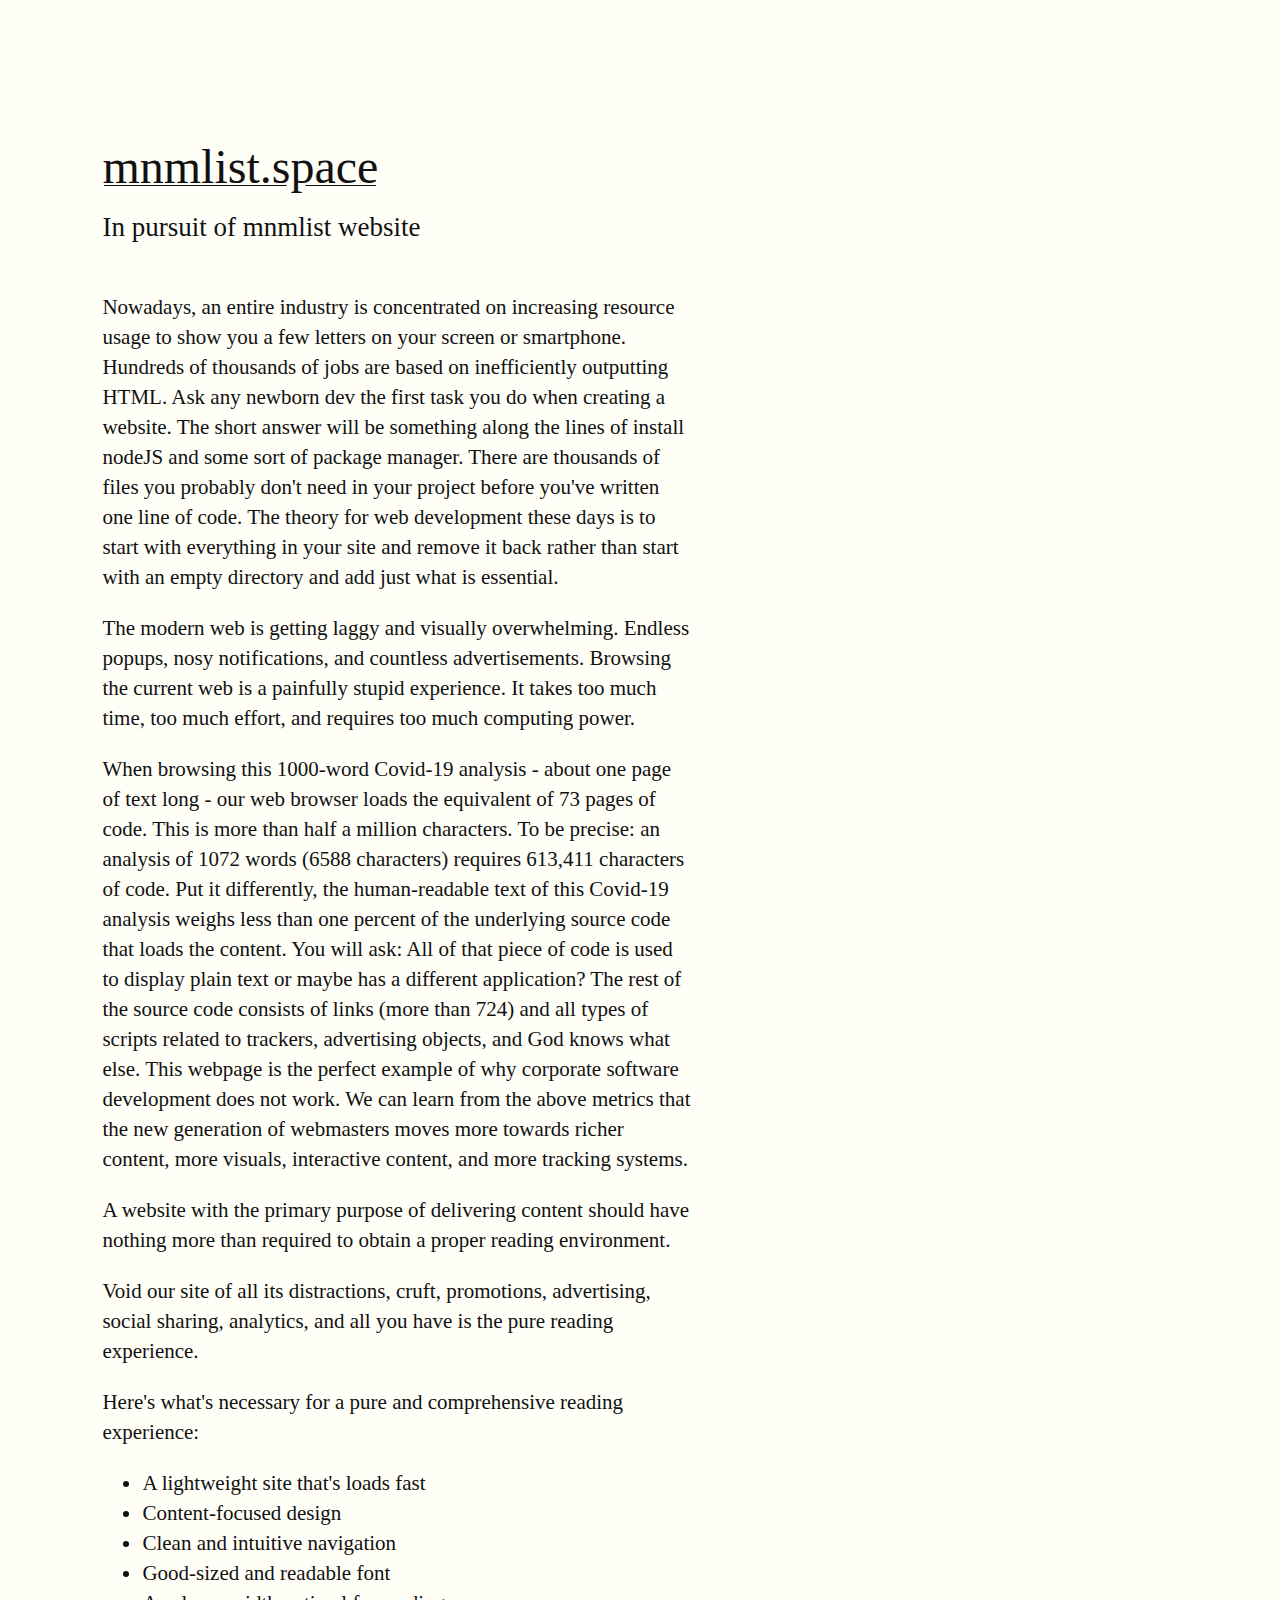
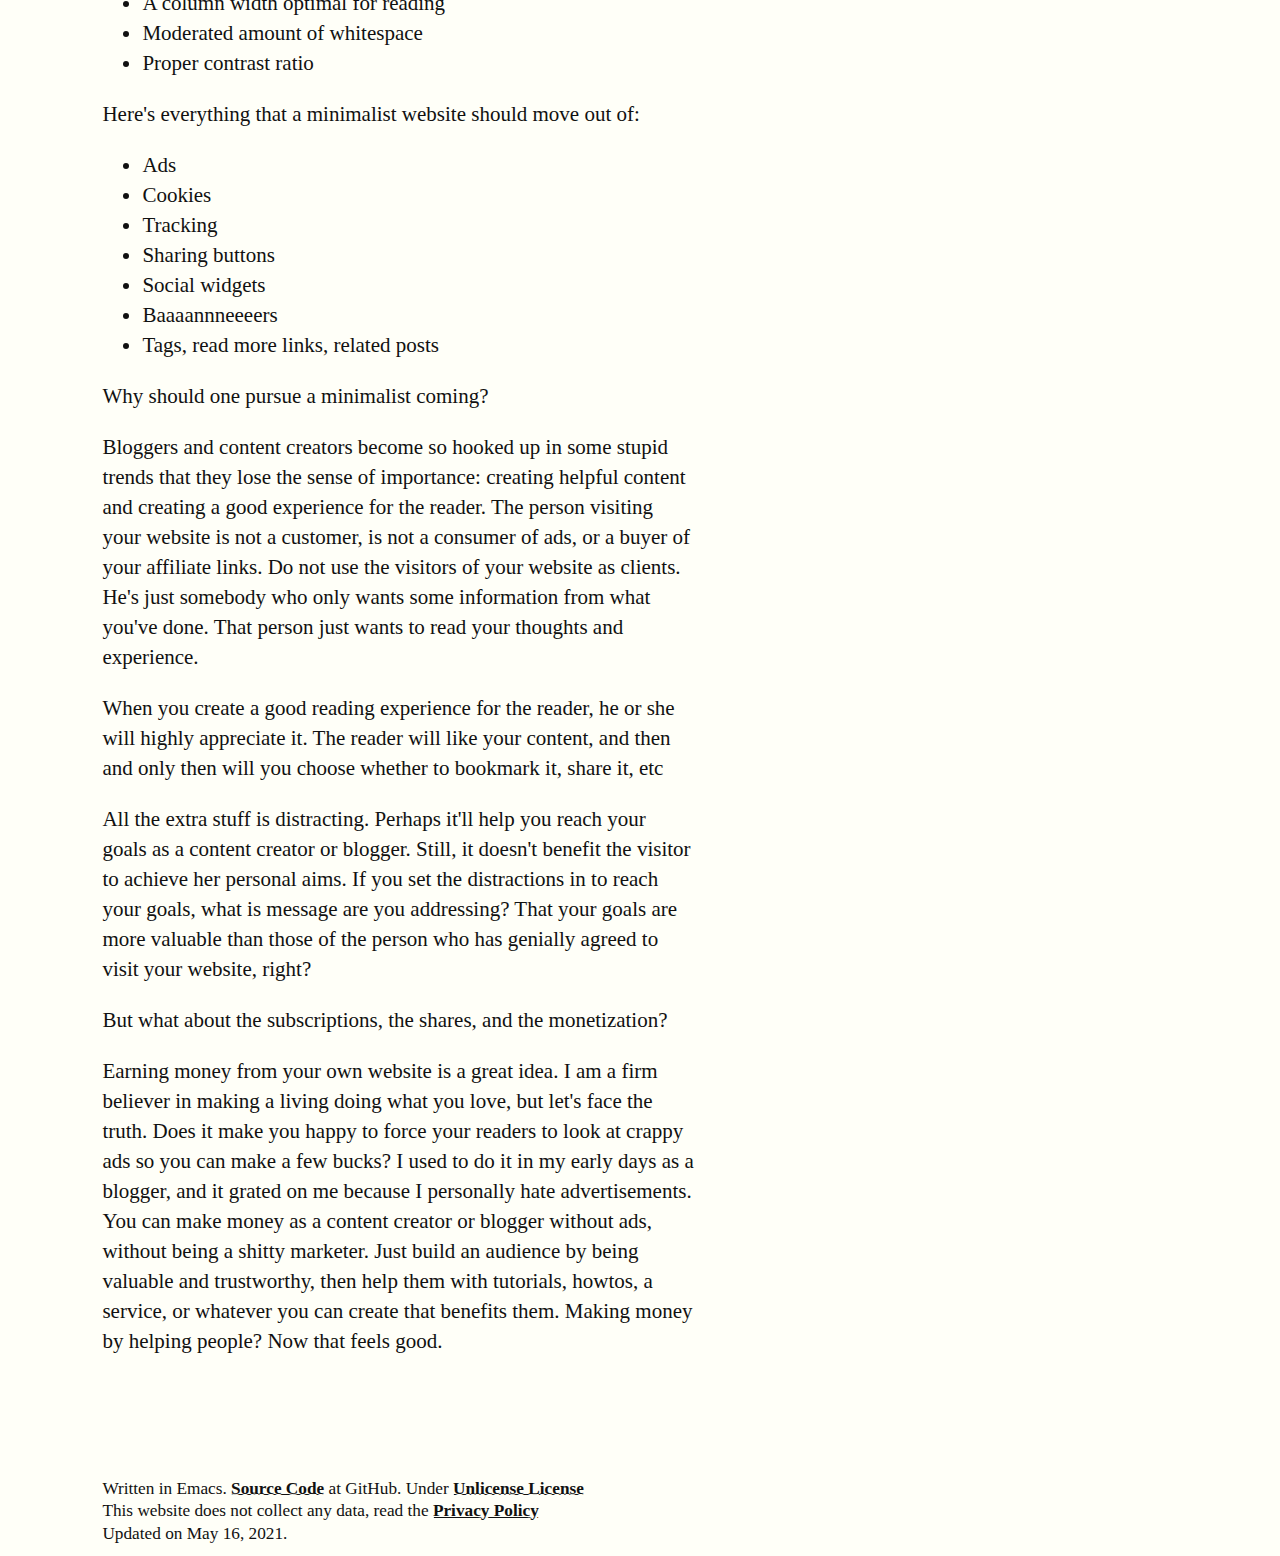
==== index.html @ 06d0e271 "Adding my existing site." ====
<!DOCTYPE html>
<html lang="en">
<head>
    <meta charset="UTF-8">
    <meta http-equiv="X-UA-Compatible" content="IE=edge">
    <meta name="referrer" content="no-referrer-when-downgrade" />
    <meta name="viewport" content="width=device-width, initial-scale=1.0">
    <meta name="author" content="Stephan Stoilov">
    <meta name="description" content="Void our site of all its distractions, advertising, social sharing, and all you have is the pure user experience.">
    <link rel="canonical" href="https://mnmlist.space/" />
    <link rel="stylesheet" href="styles/style.css" />
    <title>In pursuit of mnmlist website</title>
</head>
<body>
    <article>
      <h1 class="logo"><a href="/">mnmlist.space</a></h1>
      <p class="subtitle">In pursuit of mnmlist website</p>
      <section>
        <p>Nowadays, an entire industry is concentrated on increasing resource usage to show you a few letters on your screen or smartphone. Hundreds of thousands of jobs are based on inefficiently outputting HTML. Ask any newborn dev the first task you do when creating a website. The short answer will be something along the lines of install nodeJS and some sort of package manager. There are thousands of files you probably don't need in your project before you've written one line of code. The theory for web development these days is to start with everything in your site and remove it back rather than start with an empty directory and add just what is essential.</p>
        <p>The modern web is getting laggy and visually overwhelming. Endless popups, nosy notifications, and countless advertisements. Browsing the current web is a painfully stupid experience. It takes too much time, too much effort, and requires too much computing power.</p>
        <p>When browsing this 1000-word Covid-19 analysis - about one page of text long - our web browser loads the equivalent of 73 pages of code. This is more than half a million characters. To be precise: an analysis of 1072 words (6588 characters) requires 613,411 characters of code. Put it differently, the human-readable text of this Covid-19 analysis weighs less than one percent of the underlying source code that loads the content. You will ask: All of that piece of code is used to display plain text or maybe has a different application? The rest of the source code consists of links (more than 724) and all types of scripts related to trackers, advertising objects, and God knows what else. This webpage is the perfect example of why corporate software development does not work. We can learn from the above metrics that the new generation of webmasters moves more towards richer content, more visuals, interactive content, and more tracking systems. </p>
        <p>A website with the primary purpose of delivering content should have nothing more than required to obtain a proper reading environment.</p>
        <p>Void our site of all its distractions, cruft, promotions, advertising, social sharing, analytics, and all you have is the pure reading experience.</p>
        <p>Here's what's necessary for a pure and comprehensive reading experience:</p>
        <ul>
          <li>A lightweight site that's loads fast</li>
          <li>Content-focused design</li>
          <li>Clean and intuitive navigation</li>
          <li>Good-sized and readable font</li>
          <li>A column width optimal for reading</li>
          <li>Moderated amount of whitespace</li>
          <li>Proper contrast ratio</li>
        </ul>
        <p>Here's everything that a minimalist website should move out of:</p>
        <ul>
          <li>Ads</li>
          <li>Cookies</li>
          <li>Tracking</li>
          <li>Sharing buttons</li>
          <li>Social widgets</li>
          <li>Baaaannneeeers</li>
          <li>Tags, read more links, related posts</li>
        </ul>
        <p>Why should one pursue a minimalist coming?</p>
        <p>Bloggers and content creators become so hooked up in some stupid trends that they lose the sense of importance: creating helpful content and creating a good experience for the reader. The person visiting your website is not a customer, is not a consumer of ads, or a buyer of your affiliate links. Do not use the visitors of your website as clients. He's just somebody who only wants some information from what you've done. That person just wants to read your thoughts and experience.</p>
        <p>When you create a good reading experience for the reader, he or she will highly appreciate it. The reader will like your content, and then and only then will you choose whether to bookmark it, share it, etc</p>
        <p>All the extra stuff is distracting. Perhaps it'll help you reach your goals as a content creator or blogger. Still, it doesn't benefit the visitor to achieve her personal aims. If you set the distractions in to reach your goals, what is message are you addressing? That your goals are more valuable than those of the person who has genially agreed to visit your website, right?</p>
        <p>But what about the subscriptions, the shares, and the monetization?</p>
        <p>Earning money from your own website is a great idea. I am a firm believer in making a living doing what you love, but let's face the truth. Does it make you happy to force your readers to look at crappy ads so you can make a few bucks? I used to do it in my early days as a blogger, and it grated on me because I personally hate advertisements. You can make money as a content creator or blogger without ads, without being a shitty marketer. Just build an audience by being valuable and trustworthy, then help them with tutorials, howtos, a service, or whatever you can create that benefits them. Making money by helping people? Now that feels good.</p>
      </section>
    </article>
    <footer>
      <p>Written in Emacs. <a title="the source code is available at github" href="https://github.com/mnmlistspace/mnmlist.space"><strong>Source Code</strong></a> at GitHub. Under <a title="mnmlist.space is licensed under the unlicense" href="/license.html"><strong>Unlicense License</strong></a></p>
      <p>This website does not collect any data, read the <a title="mnmlist.space's privacy policy" href="/privacy_policy.html"><strong>Privacy Policy</strong></a></p>
      <p>Updated on May 16, 2021.</p>
    </footer>
  </body>
</html>
---- styles/style.css ----
html {
    font-size: 15px;
}
body {
    width: 87.5%;
    margin-left: auto;
    margin-right: auto;
    padding-left: 12.5%;
    font-family: "Times New Roman", Times, serif;
    font-display: optional;
    background-color: #fffff8;
    color: #111;
    max-width: 1400px;
    counter-reset: sidenote-counter;
}
h1 {
    font-weight: 400;
    margin-top: 4rem;
    margin-bottom: 1.5rem;
    font-size: 3.2rem;
    line-height: 1;
}
h2 {
    font-style: italic;
    font-weight: 400;
    margin-top: 2.1rem;
    margin-bottom: 1.4rem;
    font-size: 2.2rem;
    line-height: 1;
}
p.subtitle {
    font-style: initial;
    margin-top: 1rem;
    margin-bottom: 1rem;
    font-size: 1.8rem;
    display: block;
    line-height: 1;
}
article {
    padding: 5rem 0;
}
section {
    padding-top: 1rem;
    padding-bottom: 1rem;
}
dl,
ol,
p,
ul {
    font-size: 1.4rem;
    line-height: 2rem;
}
p {
    margin-top: 1.4rem;
    margin-bottom: 1.4rem;
    padding-right: 0;
    vertical-align: baseline;
}
section > footer,
section > p,
section > table {
    width: 55%;
}
a:link,
a:visited {
    color: inherit;
}
.hover-tufte-underline:hover,
.tufte-underline,
a:link {
    text-decoration: none;
    background: -webkit-linear-gradient(#fffff8, #fffff8), -webkit-linear-gradient(#fffff8, #fffff8), -webkit-linear-gradient(currentColor, currentColor);
    background: linear-gradient(#fffff8, #fffff8), linear-gradient(#fffff8, #fffff8), linear-gradient(currentColor, currentColor);
    -webkit-background-size: 0.05em 1px, 0.05em 1px, 1px 1px;
    -moz-background-size: 0.05em 1px, 0.05em 1px, 1px 1px;
    background-size: 0.05em 1px, 0.05em 1px, 1px 1px;
    background-repeat: no-repeat, no-repeat, repeat-x;
    text-shadow: 0.03em 0 #fffff8, -0.03em 0 #fffff8, 0 0.03em #fffff8, 0 -0.03em #fffff8, 0.06em 0 #fffff8, -0.06em 0 #fffff8, 0.09em 0 #fffff8, -0.09em 0 #fffff8, 0.12em 0 #fffff8, -0.12em 0 #fffff8, 0.15em 0 #fffff8, -0.15em 0 #fffff8;
    background-position: 0 93%, 100% 93%, 0 93%;
}
.hover-tufte-underline:hover,
.tufte-underline,
a:link {
    background-position-y: 87%, 87%, 87%;
}
code,
pre > code {
    font-family: Consolas, "Liberation Mono", Menlo, Courier, monospace;
    font-size: 1rem;
    line-height: 1.42;
    -webkit-text-size-adjust: 100%;
    background: #fbf8d8;
}
pre > code {
    font-size: 0.9rem;
    width: 52.5%;
    overflow-x: auto;
    display: block;
}
footer > p {
    font-size: 1.15rem;
    line-height: 0.1;
}

body {
    width: 84%;
    padding-left: 8%;
    padding-right: 8%;
}

@media (max-width: 760px) {
    body {
        width: 84%;
        padding-left: 3%;
        padding-right: 3%;
    }

    hr,
    section > p,
    section > footer,
    section > table {
        width: 100%;
    }

    pre > code {
        width: 97%;
    }

    section > dl,
    section > ol,
    section > ul {
        width: 90%;
    }
}
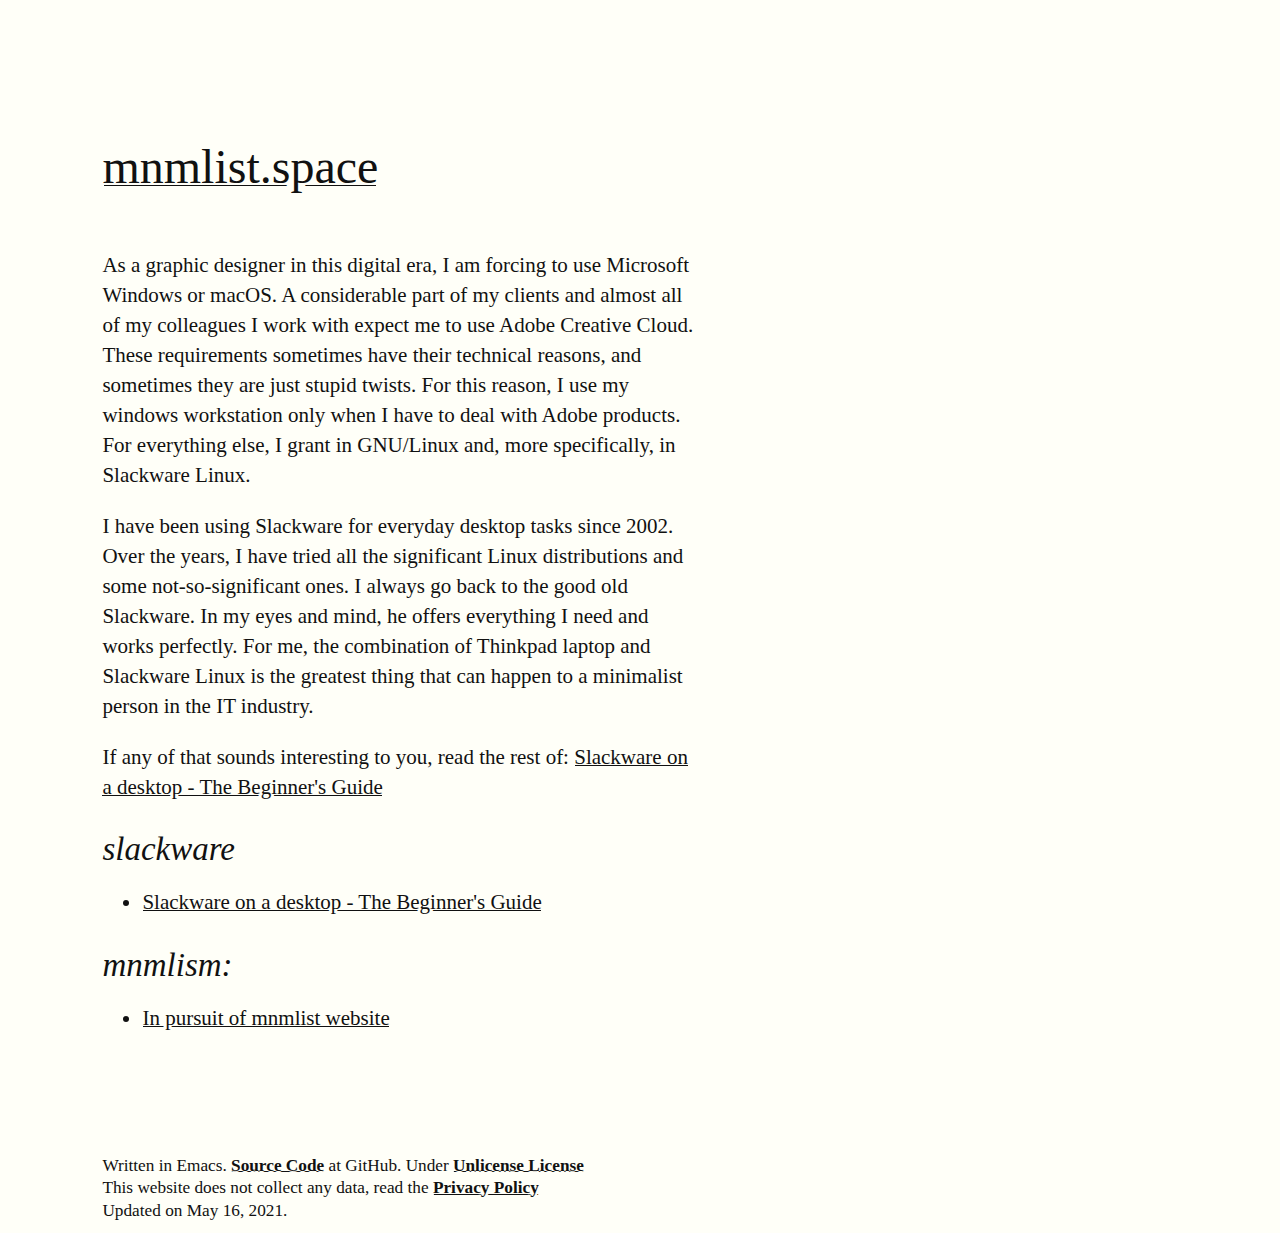
==== commit 114ef098: "update content" ====
--- a/index.html
+++ b/index.html
@@ -9,48 +9,34 @@
     <meta name="description" content="Void our site of all its distractions, advertising, social sharing, and all you have is the pure user experience.">
     <link rel="canonical" href="https://mnmlist.space/" />
     <link rel="stylesheet" href="styles/style.css" />
-    <title>In pursuit of mnmlist website</title>
+    <title>How much can be done with very little?</title>
 </head>
 <body>
     <article>
       <h1 class="logo"><a href="/">mnmlist.space</a></h1>
-      <p class="subtitle">In pursuit of mnmlist website</p>
       <section>
-        <p>Nowadays, an entire industry is concentrated on increasing resource usage to show you a few letters on your screen or smartphone. Hundreds of thousands of jobs are based on inefficiently outputting HTML. Ask any newborn dev the first task you do when creating a website. The short answer will be something along the lines of install nodeJS and some sort of package manager. There are thousands of files you probably don't need in your project before you've written one line of code. The theory for web development these days is to start with everything in your site and remove it back rather than start with an empty directory and add just what is essential.</p>
-        <p>The modern web is getting laggy and visually overwhelming. Endless popups, nosy notifications, and countless advertisements. Browsing the current web is a painfully stupid experience. It takes too much time, too much effort, and requires too much computing power.</p>
-        <p>When browsing this 1000-word Covid-19 analysis - about one page of text long - our web browser loads the equivalent of 73 pages of code. This is more than half a million characters. To be precise: an analysis of 1072 words (6588 characters) requires 613,411 characters of code. Put it differently, the human-readable text of this Covid-19 analysis weighs less than one percent of the underlying source code that loads the content. You will ask: All of that piece of code is used to display plain text or maybe has a different application? The rest of the source code consists of links (more than 724) and all types of scripts related to trackers, advertising objects, and God knows what else. This webpage is the perfect example of why corporate software development does not work. We can learn from the above metrics that the new generation of webmasters moves more towards richer content, more visuals, interactive content, and more tracking systems. </p>
-        <p>A website with the primary purpose of delivering content should have nothing more than required to obtain a proper reading environment.</p>
-        <p>Void our site of all its distractions, cruft, promotions, advertising, social sharing, analytics, and all you have is the pure reading experience.</p>
-        <p>Here's what's necessary for a pure and comprehensive reading experience:</p>
+        <p>
+          As a graphic designer in this digital era, I am forcing to use Microsoft Windows or macOS. A considerable part of my clients and almost all of my colleagues I work with expect me to use Adobe Creative Cloud. These requirements sometimes have their technical reasons, and sometimes they are just stupid twists. For this reason, I use my windows workstation only when I have to deal with Adobe products. For everything else, I grant in GNU/Linux and, more specifically, in Slackware Linux.
+        </p>
+        <p>
+          I have been using Slackware for everyday desktop tasks since 2002. Over the years, I have tried all the significant Linux distributions and some not-so-significant ones. I always go back to the good old Slackware. In my eyes and mind, he offers everything I need and works perfectly. For me, the combination of Thinkpad laptop and Slackware Linux is the greatest thing that can happen to a minimalist person in the IT industry.
+        </p>
+        <p>
+          If any of that sounds interesting to you, read the rest of:
+          <a title="How To Install Slackware Step By Step" href="/slackware/install.html">Slackware on a desktop - The Beginner's Guide</a>
+        </p>
+        <p><h2>slackware</h2></p>
         <ul>
-          <li>A lightweight site that's loads fast</li>
-          <li>Content-focused design</li>
-          <li>Clean and intuitive navigation</li>
-          <li>Good-sized and readable font</li>
-          <li>A column width optimal for reading</li>
-          <li>Moderated amount of whitespace</li>
-          <li>Proper contrast ratio</li>
+          <li><a title="How To Install Slackware Step By Step" href="/slackware/install.html">Slackware on a desktop - The Beginner's Guide</a></li>
         </ul>
-        <p>Here's everything that a minimalist website should move out of:</p>
+        <p><h2>mnmlism:</h2></p>
         <ul>
-          <li>Ads</li>
-          <li>Cookies</li>
-          <li>Tracking</li>
-          <li>Sharing buttons</li>
-          <li>Social widgets</li>
-          <li>Baaaannneeeers</li>
-          <li>Tags, read more links, related posts</li>
+          <li><a title="Why should one pursue a minimalist website?" href="/mnmlist-website.html">In pursuit of mnmlist website</a></li>
         </ul>
-        <p>Why should one pursue a minimalist coming?</p>
-        <p>Bloggers and content creators become so hooked up in some stupid trends that they lose the sense of importance: creating helpful content and creating a good experience for the reader. The person visiting your website is not a customer, is not a consumer of ads, or a buyer of your affiliate links. Do not use the visitors of your website as clients. He's just somebody who only wants some information from what you've done. That person just wants to read your thoughts and experience.</p>
-        <p>When you create a good reading experience for the reader, he or she will highly appreciate it. The reader will like your content, and then and only then will you choose whether to bookmark it, share it, etc</p>
-        <p>All the extra stuff is distracting. Perhaps it'll help you reach your goals as a content creator or blogger. Still, it doesn't benefit the visitor to achieve her personal aims. If you set the distractions in to reach your goals, what is message are you addressing? That your goals are more valuable than those of the person who has genially agreed to visit your website, right?</p>
-        <p>But what about the subscriptions, the shares, and the monetization?</p>
-        <p>Earning money from your own website is a great idea. I am a firm believer in making a living doing what you love, but let's face the truth. Does it make you happy to force your readers to look at crappy ads so you can make a few bucks? I used to do it in my early days as a blogger, and it grated on me because I personally hate advertisements. You can make money as a content creator or blogger without ads, without being a shitty marketer. Just build an audience by being valuable and trustworthy, then help them with tutorials, howtos, a service, or whatever you can create that benefits them. Making money by helping people? Now that feels good.</p>
       </section>
     </article>
     <footer>
-      <p>Written in Emacs. <a title="the source code is available at github" href="https://github.com/mnmlistspace/mnmlist.space"><strong>Source Code</strong></a> at GitHub. Under <a title="mnmlist.space is licensed under the unlicense" href="/license.html"><strong>Unlicense License</strong></a></p>
+      <p>Written in Emacs. <a title="the source code is available at github" href="https://github.com/mnmlistspace"><strong>Source Code</strong></a> at GitHub. Under <a title="mnmlist.space is licensed under the unlicense" href="/license.html"><strong>Unlicense License</strong></a></p>
       <p>This website does not collect any data, read the <a title="mnmlist.space's privacy policy" href="/privacy_policy.html"><strong>Privacy Policy</strong></a></p>
       <p>Updated on May 16, 2021.</p>
     </footer>
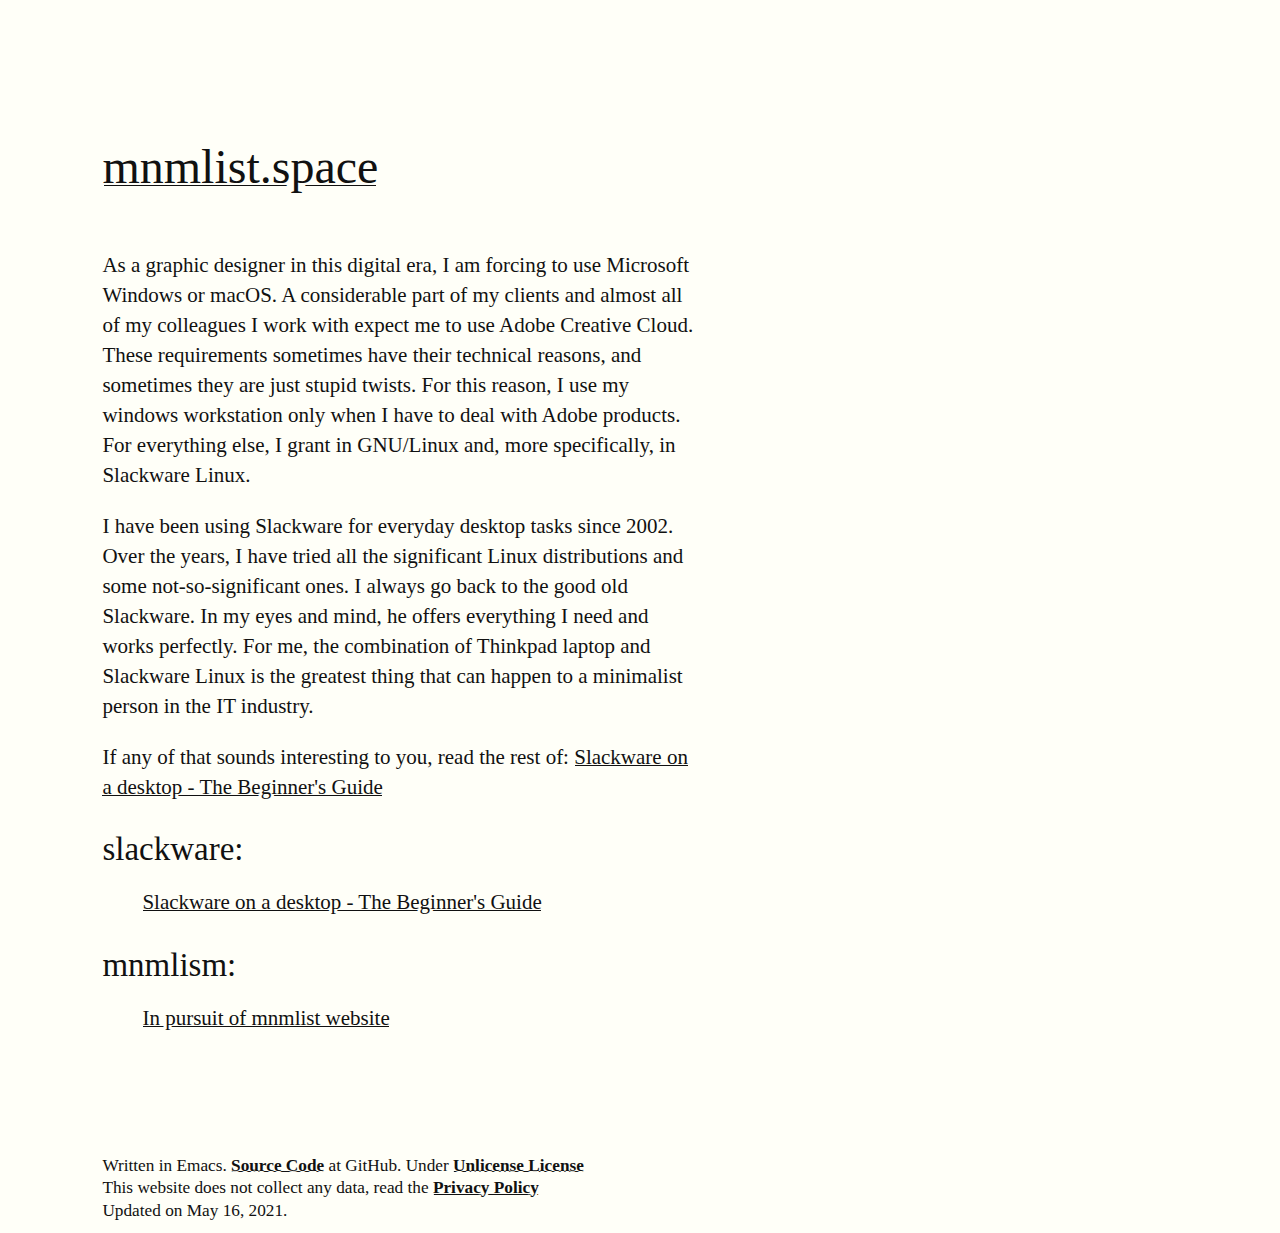
==== commit f989a526: "index: update content" ====
--- a/index.html
+++ b/index.html
@@ -25,7 +25,7 @@
           If any of that sounds interesting to you, read the rest of:
           <a title="How To Install Slackware Step By Step" href="/slackware/install.html">Slackware on a desktop - The Beginner's Guide</a>
         </p>
-        <p><h2>slackware</h2></p>
+        <p><h2>slackware:</h2></p>
         <ul>
           <li><a title="How To Install Slackware Step By Step" href="/slackware/install.html">Slackware on a desktop - The Beginner's Guide</a></li>
         </ul>
--- a/styles/style.css
+++ b/styles/style.css
@@ -21,7 +21,6 @@
     line-height: 1;
 }
 h2 {
-    font-style: italic;
     font-weight: 400;
     margin-top: 2.1rem;
     margin-bottom: 1.4rem;
@@ -47,6 +46,7 @@
 ol,
 p,
 ul {
+    list-style-type: none;
     font-size: 1.4rem;
     line-height: 2rem;
 }
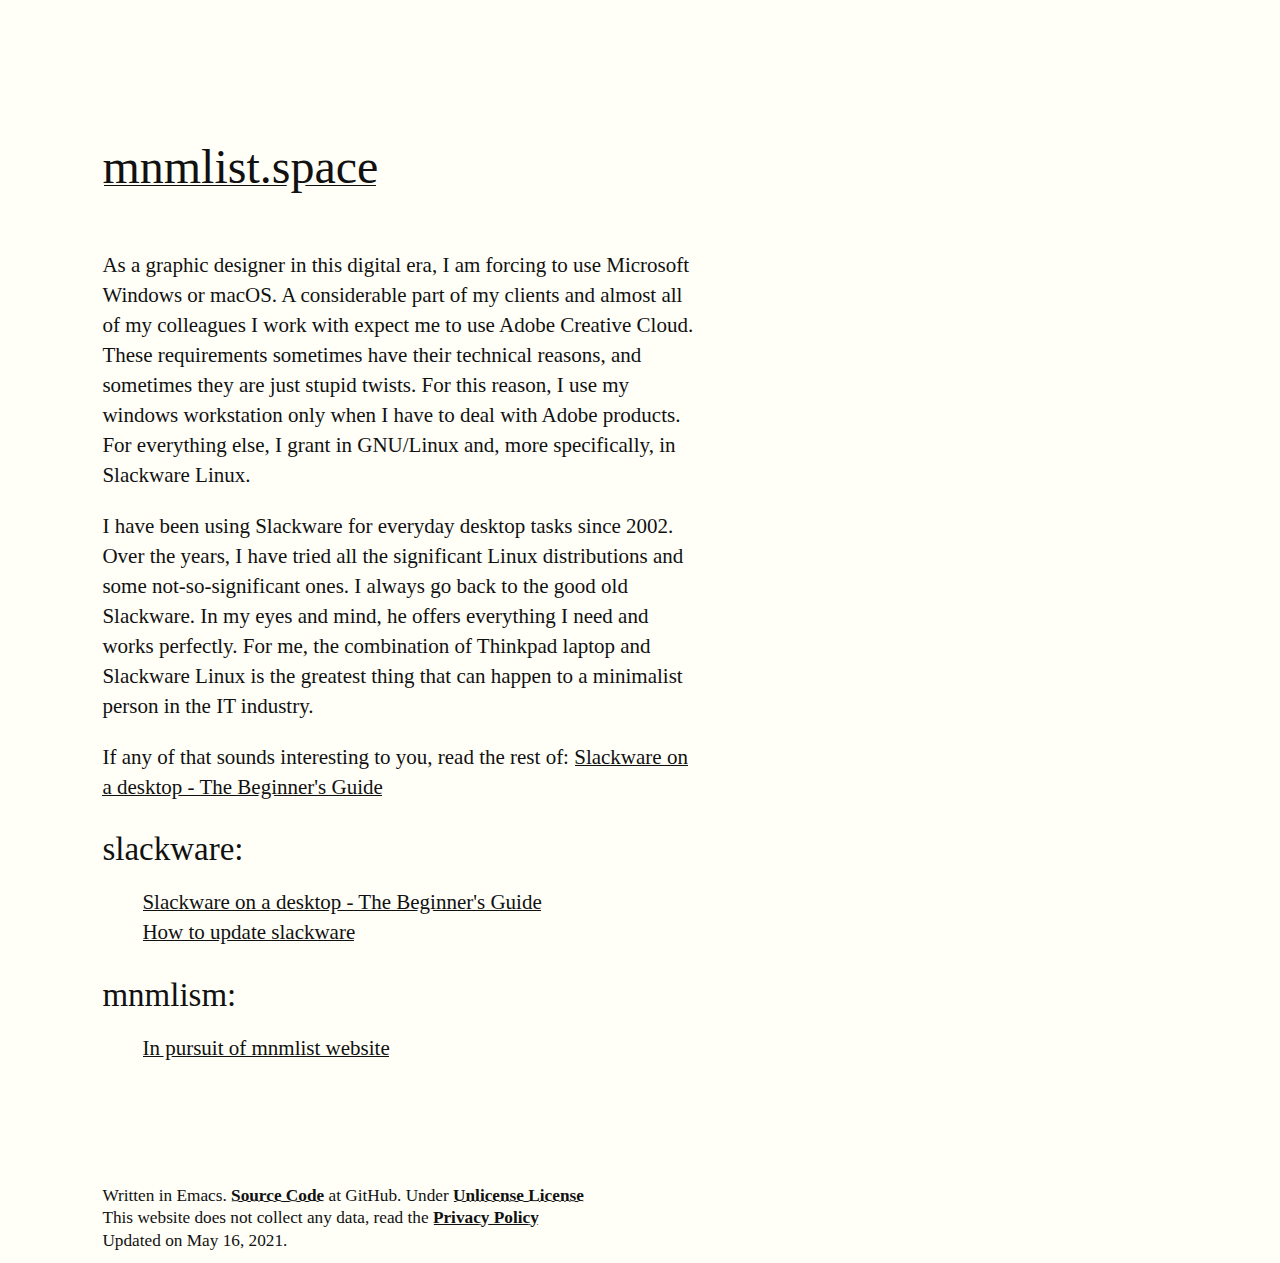
==== commit 0f5d81fe: "index: adding new link to update slackware post" ====
--- a/index.html
+++ b/index.html
@@ -28,6 +28,7 @@
         <p><h2>slackware:</h2></p>
         <ul>
           <li><a title="How To Install Slackware Step By Step" href="/slackware/install.html">Slackware on a desktop - The Beginner's Guide</a></li>
+	   <li><a title="How to update Slackware Linux" href="/slackware/update.html">How to update slackware</a></li>
         </ul>
         <p><h2>mnmlism:</h2></p>
         <ul>
@@ -41,4 +42,5 @@
       <p>Updated on May 16, 2021.</p>
     </footer>
   </body>
-</html>+</html>
+
--- a/styles/style.css
+++ b/styles/style.css
@@ -131,4 +131,7 @@
     section > ul {
         width: 90%;
     }
+    img {
+        width: 100%;
+    }
 }
